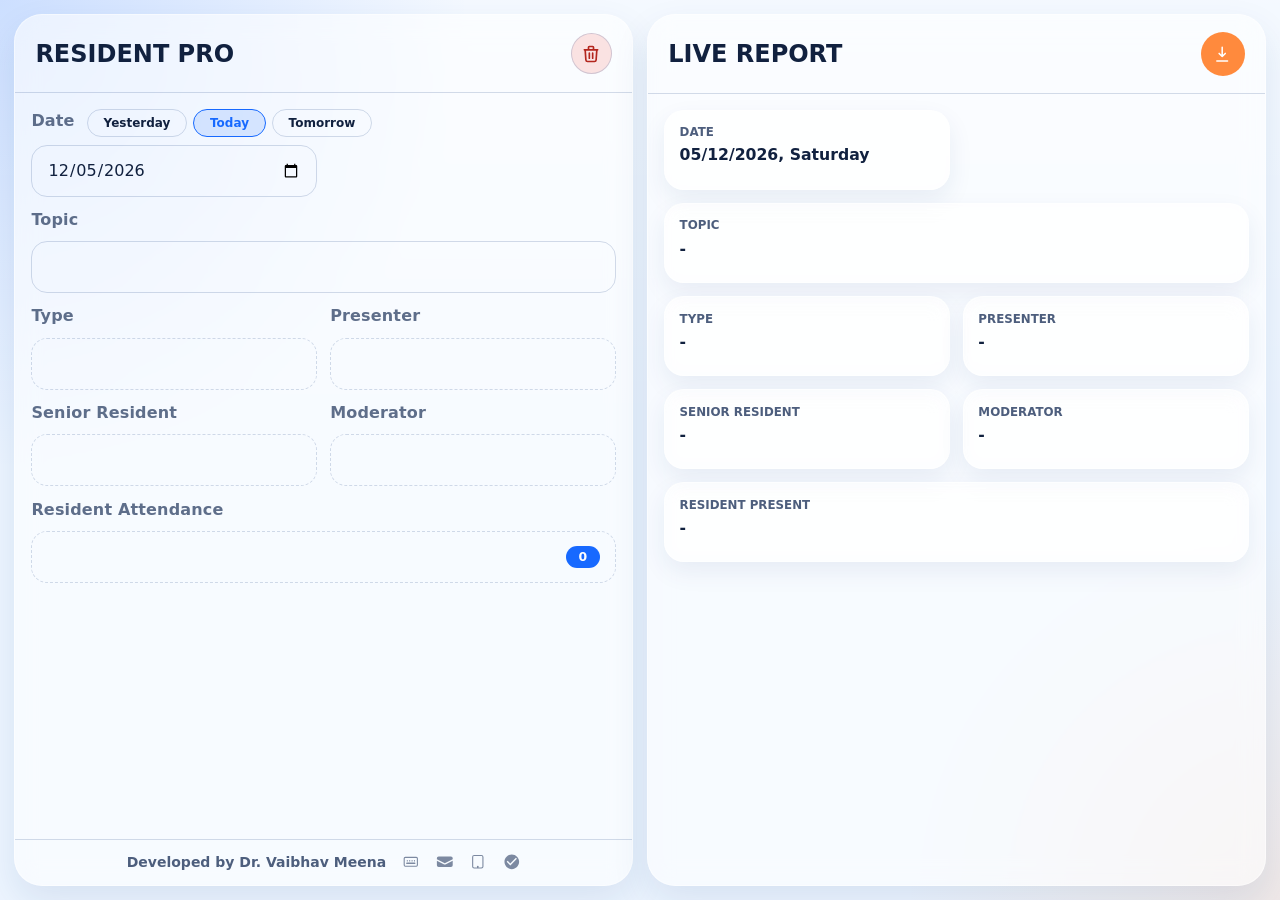
==== Resident-Pro/index.html @ 721cbbc9 "Faster Navigation" ====
<!DOCTYPE html>
<html lang="en">
<head>
    <meta charset="UTF-8">
    <meta name="viewport" content="width=device-width, initial-scale=1.0">
    <title>Resident Pro</title>
    <meta name="theme-color" content="#1d4ed8">
    <link rel="icon" type="image/svg+xml" href="data:image/svg+xml,%3Csvg xmlns='http://www.w3.org/2000/svg' viewBox='0 0 64 64'%3E%3Ccircle cx='32' cy='32' r='30' fill='%231d4ed8'/%3E%3Ctext x='50%25' y='53%25' text-anchor='middle' dominant-baseline='middle' font-family='Arial,sans-serif' font-size='34' font-weight='700' fill='white'%3ER%3C/text%3E%3C/svg%3E">
    <link rel="stylesheet" href="./styles.css">
    <script>
        function applySystemTheme(isDark) {
            const root = document.documentElement;
            root.classList.toggle('dark', Boolean(isDark));
            root.style.colorScheme = isDark ? 'dark' : 'light';
        }

        applySystemTheme(window.matchMedia && window.matchMedia('(prefers-color-scheme: dark)').matches);
    </script>
</head>
<body>
    <div class="app-shell">
        <aside class="panel-shell input-shell">
            <header class="app-header">
                <h1 class="caps-bold-heading">Resident Pro</h1>
                <button id="clearButton" class="header-icon-button danger" type="button" title="Reset" aria-label="Reset form">
                    <svg viewBox="0 0 24 24" fill="none" stroke="currentColor" aria-hidden="true">
                        <path stroke-linecap="round" stroke-linejoin="round" stroke-width="2" d="M19 7l-.867 12.142A2 2 0 0 1 16.138 21H7.862a2 2 0 0 1-1.995-1.858L5 7m5 4v6m4-6v6m1-10V4a1 1 0 0 0-1-1h-4a1 1 0 0 0-1 1v3M4 7h16"></path>
                    </svg>
                </button>
            </header>

            <main id="inputContainer">
                <form id="sessionForm" class="form-stack entrance-animate" autocomplete="off">
                    <label class="field" style="--i:0">
                        <span class="field-heading">
                            <span class="form-label-bold">Date</span>
                            <span class="date-pills" aria-label="Quick date options">
                                <button type="button" class="date-pill" data-date-offset="-1">Yesterday</button>
                                <button type="button" class="date-pill" data-date-offset="0">Today</button>
                                <button type="button" class="date-pill" data-date-offset="1">Tomorrow</button>
                            </span>
                        </span>
                        <input id="dateInput" name="date" type="date" class="form-input-m3">
                    </label>

                    <label class="field topic-field" style="--i:1">
                        <span class="form-label-bold">Topic</span>
                        <input id="topicInput" name="topic" type="text" class="form-input-m3" placeholder="">
                    </label>

                    <div class="field" style="--i:2">
                        <span class="form-label-bold">Type</span>
                        <button id="typePickerButton" class="attendance-button action-btn empty-picker" type="button">
                            <span id="typePickerValue"></span>
                        </button>
                    </div>

                    <div class="field" style="--i:3">
                        <span class="form-label-bold">Presenter</span>
                        <button id="presenterPickerButton" class="attendance-button action-btn empty-picker" type="button">
                            <span id="presenterPickerValue"></span>
                        </button>
                    </div>

                    <div class="field" style="--i:4">
                        <span class="form-label-bold">Senior Resident</span>
                        <button id="seniorPickerButton" class="attendance-button action-btn empty-picker" type="button">
                            <span id="seniorPickerValue"></span>
                        </button>
                    </div>

                    <div class="field" style="--i:5">
                        <span class="form-label-bold">Moderator</span>
                        <button id="moderatorPickerButton" class="attendance-button action-btn empty-picker" type="button">
                            <span id="moderatorPickerValue"></span>
                        </button>
                    </div>

                    <div class="field attendance-field" style="--i:6">
                        <span class="form-label-bold">Resident Attendance</span>
                        <button id="residentAttendanceButton" class="attendance-button action-btn empty-picker" type="button">
                            <span></span>
                            <strong id="residentAttendanceCount">0</strong>
                        </button>
                    </div>
                </form>
            </main>

            <footer class="developer-credit">
                Developed by Dr. Vaibhav Meena
                <div class="shortcut-help" title="Keyboard shortcuts">
                    <button type="button" class="shortcut-help-btn" aria-label="Keyboard shortcuts">
                        <svg xmlns="http://www.w3.org/2000/svg" viewBox="0 0 24 24" fill="currentColor">
                            <path d="M4.5 5.25A2.25 2.25 0 0 0 2.25 7.5v9A2.25 2.25 0 0 0 4.5 18.75h15A2.25 2.25 0 0 0 21.75 16.5v-9A2.25 2.25 0 0 0 19.5 5.25h-15Zm-.75 2.25c0-.414.336-.75.75-.75h15c.414 0 .75.336.75.75v9a.75.75 0 0 1-.75.75h-15a.75.75 0 0 1-.75-.75v-9Zm3.5 2a.75.75 0 0 0-.75.75v.5a.75.75 0 0 0 1.5 0v-.5a.75.75 0 0 0-.75-.75Zm3.25 0a.75.75 0 0 0-.75.75v.5a.75.75 0 0 0 1.5 0v-.5a.75.75 0 0 0-.75-.75Zm3.25 0a.75.75 0 0 0-.75.75v.5a.75.75 0 0 0 1.5 0v-.5a.75.75 0 0 0-.75-.75Zm3.25 0a.75.75 0 0 0-.75.75v.5a.75.75 0 0 0 1.5 0v-.5a.75.75 0 0 0-.75-.75ZM6.5 13a.75.75 0 0 0-.75.75v.5a.75.75 0 0 0 .75.75h11a.75.75 0 0 0 .75-.75v-.5a.75.75 0 0 0-.75-.75h-11Z"/>
                        </svg>
                    </button>
                    <div class="shortcut-tooltip" role="tooltip">
                        <p class="shortcut-tooltip-title">Keyboard shortcuts</p>
                        <ul>
                            <li><span>Alt + T</span><span>Focus Topic</span></li>
                            <li><span>← → on Date</span><span>Change date</span></li>
                            <li><span>Tab / Shift+Tab</span><span>Next / Prev field</span></li>
                            <li><span>Enter / Space</span><span>Open picker</span></li>
                            <li><span>Ctrl + Alt + C</span><span>Copy G-Doc data</span></li>
                            <li><span>Ctrl + Backspace</span><span>Reset form</span></li>
                        </ul>
                    </div>
                </div>
                <a href="mailto:vaibhav.ganesh51@gmail.com" title="Email Developer">
                    <svg xmlns="http://www.w3.org/2000/svg" viewBox="0 0 20 20" fill="currentColor">
                        <path d="M3 4a2 2 0 00-2 2v1.161l8.441 4.221a1.25 1.25 0 001.118 0L19 7.162V6a2 2 0 00-2-2H3z" />
                        <path d="M19 8.839l-7.77 3.885a2.75 2.75 0 01-2.46 0L1 8.839V14a2 2 0 002 2h14a2 2 0 002-2V8.839z" />
                    </svg>
                </a>
                <button id="mobileCopyButton" title="Copy Mobile Number" aria-label="Copy mobile number" class="shortcut-help-btn" type="button">
                    <svg xmlns="http://www.w3.org/2000/svg" viewBox="0 0 24 24" fill="currentColor">
                        <path d="M7 2.75A2.75 2.75 0 0 0 4.25 5.5v13A2.75 2.75 0 0 0 7 21.25h10a2.75 2.75 0 0 0 2.75-2.75v-13A2.75 2.75 0 0 0 17 2.75H7zm0 1.5h10c.69 0 1.25.56 1.25 1.25v13c0 .69-.56 1.25-1.25 1.25H7c-.69 0-1.25-.56-1.25-1.25v-13c0-.69.56-1.25 1.25-1.25zm5 13.25a1.25 1.25 0 1 0 0 2.5 1.25 1.25 0 0 0 0-2.5z"/>
                    </svg>
                </button>
                <button id="upiCopyButton" title="Copy UPI ID" aria-label="Copy UPI ID" class="shortcut-help-btn" type="button">
                    <svg xmlns="http://www.w3.org/2000/svg" viewBox="0 0 24 24" fill="currentColor">
                        <path d="M12 2C6.48 2 2 6.48 2 12s4.48 10 10 10 10-4.48 10-10S17.52 2 12 2zm-2 15l-5-5 1.41-1.41L10 14.17l7.59-7.59L19 8l-9 9z"/>
                    </svg>
                </button>
            </footer>
        </aside>

        <section class="panel-shell report-shell" aria-labelledby="reportTitle">
            <header class="report-header" id="liveReportHeader">
                <h2 id="reportTitle" class="caps-bold-heading">Live Report</h2>
                <button id="copyDocButton" class="download-button action-btn primary" type="button" title="Copy G-Doc Data" aria-label="Copy G-Doc Data">
                    <svg id="copyDocIcon" fill="none" stroke="currentColor" viewBox="0 0 24 24" aria-hidden="true">
                        <path stroke-linecap="round" stroke-linejoin="round" stroke-width="2" d="M12 3v12m0 0l4-4m-4 4l-4-4M5 21h14"></path>
                    </svg>
                </button>
            </header>

            <div id="outputPanel">
                <article id="liveReport" aria-live="polite"></article>
            </div>
        </section>

        <div id="toast" role="status" aria-live="polite"></div>
    </div>

    <div id="confirmModal" class="modal-backdrop hidden" role="dialog" aria-modal="true">
        <section class="modal-panel confirm-panel">
            <div class="confirm-content">
                <svg class="confirm-icon" viewBox="0 0 24 24" fill="none" stroke="currentColor" stroke-width="2" stroke-linecap="round" stroke-linejoin="round">
                    <path d="M10.29 3.86L1.82 18a2 2 0 001.71 3h16.94a2 2 0 001.71-3L13.71 3.86a2 2 0 00-3.42 0z"/>
                    <line x1="12" y1="9" x2="12" y2="13"/>
                    <line x1="12" y1="17" x2="12.01" y2="17"/>
                </svg>
                <h2 class="confirm-title">Reset Form?</h2>
                <p class="confirm-text">All entered data will be cleared. This action cannot be undone.</p>
            </div>
            <footer class="modal-footer confirm-footer">
                <button id="confirmCancelButton" class="modal-action secondary" type="button">Cancel</button>
                <button id="confirmResetButton" class="modal-action danger-action" type="button">Reset</button>
            </footer>
        </section>
    </div>

    <div id="residentModal" class="modal-backdrop hidden" role="dialog" aria-modal="true" aria-labelledby="residentModalTitle">
        <section class="modal-panel">
            <header class="modal-header">
                <h2 id="residentModalTitle" class="caps-bold-heading">Resident Attendance</h2>
                <label class="modal-select-all">
                    <input id="residentSelectAll" type="checkbox">
                    <span>Select all</span>
                </label>
            </header>
            <div id="residentChecklist" class="resident-checklist"></div>
            <footer class="modal-footer">
                <button id="residentClearButton" class="modal-action secondary" type="button">Clear</button>
                <button id="residentDoneButton" class="modal-action primary" type="button">Done</button>
            </footer>
        </section>
    </div>

    <div id="pickerModal" class="modal-backdrop hidden" role="dialog" aria-modal="true" aria-labelledby="pickerModalTitle">
        <section class="modal-panel">
            <header class="modal-header">
                <h2 id="pickerModalTitle" class="caps-bold-heading">Select</h2>
                <button id="pickerModalClose" class="header-icon-button" type="button" title="Close" aria-label="Close picker">
                    <svg viewBox="0 0 24 24" fill="none" stroke="currentColor" aria-hidden="true">
                        <path stroke-linecap="round" stroke-linejoin="round" stroke-width="2" d="M6 6l12 12M18 6 6 18"></path>
                    </svg>
                </button>
            </header>
            <div id="pickerChecklist" class="picker-checklist"></div>
            <footer class="modal-footer">
                <button id="pickerClearButton" class="modal-action secondary" type="button">Clear</button>
                <button id="pickerDoneButton" class="modal-action primary" type="button">Done</button>
            </footer>
        </section>
    </div>

    <script src="./app.js" defer></script>
</body>
</html>
---- Resident-Pro/styles.css ----
:root {
    color-scheme: light;
    --primary: #1769ff;
    --primary-strong: #1769ff;
    --primary-soft: rgba(23, 105, 255, 0.14);
    --secondary: #ff8a3d;
    --secondary-strong: #ff8a3d;
    --secondary-soft: rgba(255, 138, 61, 0.16);
    --secondary-hover: rgba(255, 138, 61, 0.24);
    --danger: #B3261E;
    --danger-soft: rgba(244, 67, 54, 0.14);
    --success: #166534;
    --success-soft: rgba(22, 101, 52, 0.14);
    --page: #edf5ff;
    --panel: rgba(255, 255, 255, 0.58);
    --panel-strong: #ffffff;
    --surface: rgba(225, 237, 255, 0.72);
    --surface-hover: rgba(225, 237, 255, 0.9);
    --text: #11213f;
    --muted: #4d5e7d;
    --border: rgba(23, 64, 129, 0.18);
    --border-strong: rgba(23, 64, 129, 0.3);
    --shadow: 0 16px 36px rgba(23, 64, 129, 0.1);
    --control-shadow: 0 10px 24px rgba(23, 64, 129, 0.08);
}

.dark {
    color-scheme: dark;
    --primary: #66a3ff;
    --primary-strong: #66a3ff;
    --primary-soft: rgba(102, 163, 255, 0.16);
    --secondary: #ffb37a;
    --secondary-strong: #ffb37a;
    --secondary-soft: rgba(255, 179, 122, 0.12);
    --secondary-hover: rgba(255, 179, 122, 0.2);
    --danger: #F2B8B5;
    --danger-soft: rgba(242, 184, 181, 0.12);
    --success: #4ADE80;
    --success-soft: rgba(74, 222, 128, 0.12);
    --page: #000000;
    --panel: rgba(8, 11, 16, 0.9);
    --panel-strong: #111827;
    --surface: rgba(14, 19, 27, 0.92);
    --surface-hover: rgba(20, 28, 40, 0.95);
    --text: #e3edff;
    --muted: #a4b4cf;
    --border: rgba(132, 151, 184, 0.34);
    --border-strong: rgba(132, 151, 184, 0.5);
    --shadow: 0 12px 24px rgba(0,0,0,0.38);
    --control-shadow: 0 8px 18px rgba(0,0,0,0.34);
}

* {
    box-sizing: border-box;
}

html,
body {
    min-height: 100%;
    margin: 0;
}

body {
    min-width: 1080px;
    height: 100dvh;
    overflow: hidden;
    color: var(--text);
    background-color: var(--page);
    background-image:
        radial-gradient(circle at top left, rgba(23, 105, 255, 0.18), transparent 30%),
        radial-gradient(circle at bottom right, rgba(255, 138, 61, 0.12), transparent 24%),
        linear-gradient(180deg, rgba(255, 255, 255, 0.42), transparent 48%);
    font-family: system-ui, -apple-system, BlinkMacSystemFont, "Segoe UI", sans-serif;
    letter-spacing: 0;
}

.dark body {
    background-color: var(--page);
    background-image:
        radial-gradient(circle at top left, rgba(102, 163, 255, 0.05), transparent 36%),
        radial-gradient(circle at bottom right, rgba(102, 163, 255, 0.02), transparent 34%),
        linear-gradient(180deg, rgba(255, 255, 255, 0.006), transparent 60%);
}

button,
input,
select {
    font: inherit;
}

button {
    cursor: pointer;
}

svg {
    width: 1.25rem;
    height: 1.25rem;
}

.app-shell {
    width: 100%;
    height: 100dvh;
    display: flex;
    gap: 0.9rem;
    padding: 0.9rem;
}

.panel-shell {
    min-height: 0;
    display: flex;
    flex-direction: column;
    overflow: hidden;
    border: 1px solid rgba(255, 255, 255, 0.45);
    border-radius: 1.75rem;
    background: var(--panel);
    box-shadow: var(--shadow);
    backdrop-filter: blur(12px);
    -webkit-backdrop-filter: blur(12px);
}
.dark .panel-shell {
    border-color: var(--border);
}

.input-shell,
.report-shell {
    flex: 1 1 0;
    width: auto;
}

.app-header,
.report-header {
    min-height: 4.85rem;
    flex-shrink: 0;
    display: flex;
    align-items: center;
    justify-content: space-between;
    gap: 1rem;
    padding: 1.05rem 1.25rem;
    border-bottom: 1px solid var(--border);
}

.developer-credit {
    flex-shrink: 0;
    padding: 0.85rem 1.35rem;
    border-top: 1px solid var(--border);
    color: var(--muted);
    font-size: 0.875rem;
    font-weight: 600;
    display: flex;
    align-items: center;
    justify-content: center;
    gap: 1rem;
}

.developer-credit a, .developer-credit button {
    color: inherit;
    opacity: 0.72;
    transition: opacity 0.2s;
    background: transparent;
    border: none;
    padding: 0;
    cursor: pointer;
    display: inline-flex;
}

.developer-credit a:hover, .developer-credit button:hover {
    opacity: 1;
}

.developer-credit svg {
    width: 1.1rem;
    height: 1.1rem;
}

.shortcut-help {
    position: relative;
    display: inline-flex;
    align-items: center;
}

.shortcut-help-btn {
    color: inherit;
    opacity: 0.72;
    border: 0;
    background: transparent;
    padding: 0;
    cursor: pointer;
    transition: opacity 0.2s;
}

.shortcut-help-btn:hover,
.shortcut-help-btn:focus-visible {
    opacity: 1;
}

.shortcut-help-btn:focus-visible {
    outline: 2px solid rgba(23, 105, 255, 0.7);
    outline-offset: 3px;
    border-radius: 0.35rem;
}

.dark .shortcut-help-btn:focus-visible {
    outline-color: rgba(102, 163, 255, 0.85);
}

.shortcut-tooltip {
    position: absolute;
    bottom: calc(100% + 10px);
    left: 50%;
    transform: translateX(-50%) translateY(6px);
    min-width: 290px;
    padding: 0.8rem;
    border-radius: 0.85rem;
    background-color: rgba(255, 255, 255, 0.98);
    border: 1px solid var(--border);
    box-shadow: 0 12px 26px rgba(23, 64, 129, 0.16);
    opacity: 0;
    visibility: hidden;
    pointer-events: none;
    transition: opacity 0.18s ease, transform 0.18s ease;
    z-index: 40;
    color: var(--text);
    text-align: left;
}

.dark .shortcut-tooltip {
    background-color: rgba(11, 15, 24, 0.96);
    border-color: var(--border-strong);
    box-shadow: 0 12px 26px rgba(0, 0, 0, 0.45);
}

.shortcut-help:hover .shortcut-tooltip,
.shortcut-help:focus-within .shortcut-tooltip {
    opacity: 1;
    visibility: visible;
    transform: translateX(-50%) translateY(0);
}

.shortcut-tooltip-title {
    margin: 0 0 0.45rem;
    font-size: 0.78rem;
    text-transform: uppercase;
    letter-spacing: 0.04em;
    font-weight: 700;
    opacity: 0.75;
}

.shortcut-tooltip ul {
    margin: 0;
    padding: 0;
    list-style: none;
    display: grid;
    gap: 0.4rem;
}

.shortcut-tooltip li {
    display: flex;
    justify-content: space-between;
    gap: 0.6rem;
    font-size: 0.78rem;
}

.shortcut-tooltip li span:first-child {
    font-weight: 700;
    white-space: nowrap;
}

.shortcut-tooltip li span:last-child {
    text-align: right;
    opacity: 0.88;
}

.caps-bold-heading {
    margin: 0;
    color: var(--text);
    font-size: 1.5rem;
    line-height: 2rem;
    font-weight: 700;
    letter-spacing: 0;
    text-transform: uppercase;
}

#inputContainer,
#outputPanel {
    min-height: 0;
    flex: 1;
    overflow-y: auto;
    padding: 1rem;
}

#inputContainer::-webkit-scrollbar,
#outputPanel::-webkit-scrollbar,
.resident-checklist::-webkit-scrollbar,
.picker-checklist::-webkit-scrollbar {
    width: 0.55rem;
}

#inputContainer::-webkit-scrollbar-thumb,
#outputPanel::-webkit-scrollbar-thumb,
.resident-checklist::-webkit-scrollbar-thumb,
.picker-checklist::-webkit-scrollbar-thumb {
    border-radius: 999px;
    background: var(--border-strong);
}

.form-stack {
    display: grid;
    grid-template-columns: repeat(2, minmax(0, 1fr));
    gap: 0.82rem;
}

.field {
    min-width: 0;
    display: flex;
    flex-direction: column;
    gap: 0.48rem;
}

.topic-field,
.attendance-field {
    grid-column: 1 / -1;
}

.field-heading {
    display: flex;
    align-items: center;
    justify-content: space-between;
    gap: 0.75rem;
}

.form-label-bold {
    display: block;
    color: var(--muted);
    font-size: 1rem;
    font-weight: 700;
    margin-bottom: 0.3rem;
    letter-spacing: 0.01em;
    text-transform: capitalize;
    opacity: 0.9;
    transition: color 0.15s ease, opacity 0.15s ease;
}

.field:focus-within .form-label-bold {
    color: var(--primary);
    opacity: 1;
}

.form-input-m3,
.attendance-button {
    width: 100%;
    min-height: 3.25rem;
    border: 1px solid var(--border);
    border-radius: 1rem;
    padding: 0 0.95rem;
    color: var(--text);
    background: transparent;
    box-shadow: none;
    outline: none;
    transition: all 0.16s ease;
}

.dark .form-input-m3,
.dark .attendance-button {
    background: var(--surface);
    box-shadow: inset 0 1px 0 rgba(255, 255, 255, 0.03);
}

.form-input-m3:focus,
.attendance-button:focus-visible,
.date-pill:focus-visible,
.header-icon-button:focus-visible,
.modal-action:focus-visible,
.download-button:focus-visible {
    border-color: var(--primary);
    background-color: rgba(255, 255, 255, 0.4);
    box-shadow: 0 0 0 3px rgba(23, 105, 255, 0.12);
}

.dark .form-input-m3:focus,
.dark .attendance-button:focus-visible,
.dark .date-pill:focus-visible,
.dark .header-icon-button:focus-visible,
.dark .modal-action:focus-visible,
.dark .download-button:focus-visible {
    background-color: rgba(45, 54, 70, 0.95);
    box-shadow: 0 0 0 3px rgba(149, 180, 227, 0.11);
}

.form-input-m3:hover,
.attendance-button:hover {
    background: var(--surface-hover);
}

.attendance-button:hover,
.download-button:hover,
.header-icon-button:hover,
.modal-action:hover {
    transform: translateY(-1px);
}

select.form-input-m3 {
    appearance: none;
    background-image:
        linear-gradient(45deg, transparent 50%, var(--muted) 50%),
        linear-gradient(135deg, var(--muted) 50%, transparent 50%);
    background-position:
        calc(100% - 1.05rem) 50%,
        calc(100% - 0.72rem) 50%;
    background-size: 0.35rem 0.35rem, 0.35rem 0.35rem;
    background-repeat: no-repeat;
    padding-right: 2.25rem;
}

#topicInput {
    font-weight: 700;
}

.date-pills {
    display: inline-flex;
    align-items: center;
    gap: 0.35rem;
    white-space: nowrap;
}

.date-pill {
    padding: 0.375rem 1rem;
    border: 1px solid var(--border);
    border-radius: 999px;
    color: var(--text);
    background: transparent;
    font-size: 0.75rem;
    font-weight: 600;
    transition: all 0.16s ease;
}

.dark .date-pill {
    background: rgba(34, 42, 56, 0.82);
}

.date-pill:hover {
    transform: translateY(-1px);
    background: var(--surface);
}

.dark .date-pill:hover {
    background: rgba(44, 52, 66, 0.9);
}

.date-pill.active {
    border-color: var(--primary);
    color: var(--primary);
    background: var(--primary-soft);
}

.action-btn {
    display: inline-flex;
    align-items: center;
    justify-content: center;
    gap: 0.5rem;
}

.attendance-button {
    justify-content: space-between;
    font-weight: 750;
    text-align: left;
}

.attendance-button span {
    min-width: 0;
    overflow: hidden;
    text-overflow: ellipsis;
    white-space: nowrap;
}

.attendance-button strong {
    min-width: 2.1rem;
    border-radius: 999px;
    padding: 0.2rem 0.58rem;
    color: #ffffff;
    background: var(--primary);
    font-size: 0.78rem;
    text-align: center;
}

.header-icon-button {
    width: 2.55rem;
    height: 2.55rem;
    display: inline-grid;
    place-items: center;
    border: 1px solid var(--border);
    border-radius: 999px;
    color: var(--text);
    background: var(--panel-strong);
    transition: background-color 0.16s ease, color 0.16s ease, transform 0.16s ease;
}

.header-icon-button:hover {
    background: var(--surface-hover);
}

.header-icon-button.danger {
    color: var(--danger);
    background: var(--danger-soft);
}

.download-button {
    width: 2.75rem;
    min-width: 2.75rem;
    height: 2.75rem;
    border: 0;
    border-radius: 999px;
    padding: 0;
    display: inline-flex;
    align-items: center;
    justify-content: center;
    color: #ffffff;
    background: var(--secondary);
    box-shadow: none;
    transition: filter 0.16s ease, box-shadow 0.16s ease, transform 0.16s ease;
}

.dark .download-button {
    color: #3a240f;
}

.download-button:hover {
    filter: brightness(1.02);
    box-shadow: 0 10px 20px rgba(255, 138, 61, 0.22);
}

.dark .download-button:hover {
    box-shadow: 0 8px 16px rgba(255, 179, 122, 0.18);
}

.download-button svg {
    width: 1.15rem;
    height: 1.15rem;
}

#liveReport {
    min-height: 100%;
}

.report-block {
    display: grid;
    grid-template-columns: repeat(2, minmax(0, 1fr));
    gap: 0.82rem;
}

.report-card {
    min-height: 5rem;
    border: 1px solid rgba(255, 255, 255, 0.45);
    border-radius: 1.25rem;
    padding: 0.9rem;
    background: var(--panel);
    backdrop-filter: blur(10px);
    -webkit-backdrop-filter: blur(10px);
    box-shadow: 0 10px 24px rgba(23, 64, 129, 0.08);
    transition: transform 0.2s ease, box-shadow 0.2s ease;
}

.dark .report-card {
    border-color: rgba(132, 151, 184, 0.24);
    box-shadow: 0 8px 18px rgba(0,0,0,0.34);
}

.report-card:hover {
    box-shadow: 0 14px 28px rgba(23, 64, 129, 0.11);
    transform: translateY(-2px);
}

.dark .report-card:hover {
    box-shadow: 0 10px 20px rgba(0,0,0,0.4);
}

.wide-card {
    grid-column: 1 / -1;
}

.report-label {
    margin: 0 0 0.32rem;
    color: var(--muted);
    font-size: 0.74rem;
    font-weight: 900;
    letter-spacing: 0;
    text-transform: uppercase;
}

.report-value {
    margin: 0;
    color: var(--text);
    font-size: 0.98rem;
    line-height: 1.45;
    font-weight: 700;
    overflow-wrap: anywhere;
}

.topic-card .report-value {
    overflow: hidden;
    text-overflow: ellipsis;
    white-space: nowrap;
}

#toast {
    position: fixed;
    left: 50%;
    bottom: 1.6rem;
    z-index: 120;
    max-width: min(24rem, calc(100vw - 2.4rem));
    transform: translateX(-50%) translateY(0.8rem);
    border: 1px solid var(--border);
    border-radius: 999px;
    padding: 0.75rem 1.25rem;
    color: var(--text);
    background: var(--panel-strong);
    box-shadow: var(--shadow);
    font-size: 0.86rem;
    font-weight: 850;
    opacity: 0;
    pointer-events: none;
    transition: opacity 0.18s ease, transform 0.18s ease;
}

#toast.show {
    transform: translateX(-50%) translateY(0);
    opacity: 1;
}

.hidden {
    display: none !important;
}

.modal-backdrop {
    position: fixed;
    inset: 0;
    z-index: 90;
    display: grid;
    place-items: center;
    padding: 1rem;
    background: rgba(7, 13, 25, 0.46);
    backdrop-filter: blur(8px);
    animation: backdropIn 140ms ease-out;
}

.modal-panel {
    width: max-content;
    min-width: min(34rem, calc(100vw - 2rem));
    max-width: calc(100vw - 2rem);
    max-height: calc(100dvh - 2rem);
    display: flex;
    flex-direction: column;
    overflow: hidden;
    border: 1px solid var(--border);
    border-radius: 1rem;
    background: var(--panel-strong);
    box-shadow: 0 22px 70px rgba(7, 13, 25, 0.26);
    animation: modalIn 170ms cubic-bezier(0.2, 0.8, 0.2, 1);
}

.modal-header,
.modal-footer {
    flex-shrink: 0;
    display: flex;
    align-items: center;
    justify-content: space-between;
    gap: 1rem;
    padding: 1rem 1.35rem;
    border-bottom: 1px solid var(--border);
}

.modal-footer {
    justify-content: flex-end;
    border-top: 1px solid var(--border);
    border-bottom: 0;
}

.modal-select-all {
    display: inline-flex;
    align-items: center;
    gap: 0.5rem;
    color: var(--text);
    font-size: 0.86rem;
    font-weight: 800;
}

.modal-select-all input,
.resident-option input {
    width: 1.05rem;
    height: 1.05rem;
    accent-color: var(--primary);
}

.resident-checklist {
    min-height: 0;
    max-height: calc(100dvh - 11rem);
    overflow-y: auto;
    display: grid;
    grid-template-columns: repeat(3, minmax(15.5rem, 17rem));
    gap: 1rem;
    padding: 1.1rem;
}

.picker-checklist {
    min-height: 0;
    max-height: calc(100dvh - 11rem);
    overflow-y: auto;
    display: grid;
    grid-template-columns: repeat(2, minmax(16rem, 18rem));
    gap: 0.8rem;
    padding: 1.1rem;
}

.picker-checklist.grouped-checklist {
    grid-template-columns: repeat(3, minmax(15.5rem, 17rem));
    gap: 1rem;
}

.resident-group {
    border: 1px solid var(--border);
    border-radius: 0.76rem;
    padding: 0.85rem;
    background: var(--surface);
}

.resident-group-header {
    display: flex;
    align-items: center;
    justify-content: space-between;
    margin: 0 0 0.72rem;
}

.resident-group-title {
    margin: 0;
    color: var(--secondary-strong);
    font-size: 0.82rem;
    font-weight: 900;
    letter-spacing: 0;
    text-transform: uppercase;
}

.group-select-all {
    display: inline-flex;
    align-items: center;
    gap: 0.35rem;
    color: var(--primary);
    font-size: 0.75rem;
    font-weight: 800;
    cursor: pointer;
}

.group-select-all input {
    width: 0.9rem;
    height: 0.9rem;
    accent-color: var(--primary);
    cursor: pointer;
}

.resident-option {
    display: flex;
    align-items: center;
    gap: 0.65rem;
    min-height: 2.55rem;
    border: 1px solid transparent;
    border-radius: 0.58rem;
    padding: 0.38rem 0.5rem;
    color: var(--text);
    font-size: 0.9rem;
    font-weight: 750;
    cursor: pointer;
    transition: background-color 0.14s ease, border-color 0.14s ease, transform 0.14s ease;
}

.resident-option span {
    min-width: 0;
    overflow: hidden;
    text-overflow: ellipsis;
    white-space: nowrap;
}

.resident-option:hover {
    background: var(--surface-hover);
    border-color: var(--border);
    transform: translateY(-1px);
}

.modal-action {
    flex: 1;
    min-height: 2.8rem;
    border: 1px solid var(--border);
    border-radius: 1rem;
    padding: 0 1rem;
    font-size: 0.85rem;
    font-weight: 750;
    transition: all 0.16s ease;
}

.modal-action.primary {
    border-color: transparent;
    color: #ffffff;
    background: var(--primary);
}

.modal-action.secondary {
    color: var(--text);
    background: var(--surface);
}

/* Empty picker styles */
.attendance-button.empty-picker {
    color: var(--muted);
    border-style: dashed;
    border-width: 1.5px;
    background: transparent;
}

.attendance-button.empty-picker:hover {
    background: var(--surface-hover);
    border-color: var(--border-strong);
}

/* Entrance animation */
.entrance-animate .field {
    animation: slideFadeIn 0.4s ease-out forwards;
    animation-delay: calc(var(--i) * 0.05s);
    opacity: 0;
    transform: translateY(10px);
}

@keyframes slideFadeIn {
    to {
        opacity: 1;
        transform: translateY(0);
    }
}

/* Report card update animation */
.report-card.flash {
    animation: flashHighlight 0.6s ease-out;
}

@keyframes flashHighlight {
    0% {
        background-color: var(--primary-soft);
        transform: scale(1.02);
    }

    100% {
        background-color: var(--panel-strong);
        transform: scale(1);
    }
}

/* Copy button success state */
.download-button.success {
    background: #10b981;
    box-shadow: 0 12px 28px rgba(16, 185, 129, 0.28);
}

/* Confirm Modal */
.confirm-panel {
    min-width: 24rem;
}

.confirm-content {
    padding: 1.5rem;
    text-align: center;
}

.confirm-icon {
    width: 3rem;
    height: 3rem;
    color: var(--danger);
    margin-bottom: 1rem;
}

.confirm-title {
    margin: 0 0 0.5rem;
    font-size: 1.25rem;
    font-weight: 800;
    color: var(--text);
}

.confirm-text {
    margin: 0;
    font-size: 0.95rem;
    color: var(--muted);
    line-height: 1.5;
}

.confirm-footer {
    background: var(--surface);
}

.danger-action {
    background: var(--danger);
    color: white;
    border-color: transparent;
}

.danger-action:hover {
    background: #b91c1c;
}

@keyframes backdropIn {
    from {
        opacity: 0;
    }

    to {
        opacity: 1;
    }
}

@keyframes modalIn {
    from {
        opacity: 0;
        transform: translateY(10px) scale(0.985);
    }

    to {
        opacity: 1;
        transform: translateY(0) scale(1);
    }
}

@media (prefers-reduced-motion: reduce) {

    *,
    *::before,
    *::after {
        animation-duration: 0.01ms !important;
        animation-iteration-count: 1 !important;
        scroll-behavior: auto !important;
        transition-duration: 0.01ms !important;
    }
}

@media (max-height: 780px) {
    .app-shell {
        padding: 0.75rem;
        gap: 0.75rem;
    }

    .app-header,
    .report-header {
        min-height: 4.4rem;
        padding: 0.9rem 1.1rem;
    }

    #inputContainer,
    #outputPanel {
        padding: 0.9rem;
    }

    .form-stack,
    .report-block {
        gap: 0.72rem;
    }

    .form-input-m3,
    .attendance-button {
        min-height: 2.95rem;
    }

    .report-card {
        min-height: 4.65rem;
        padding: 0.78rem;
    }
}
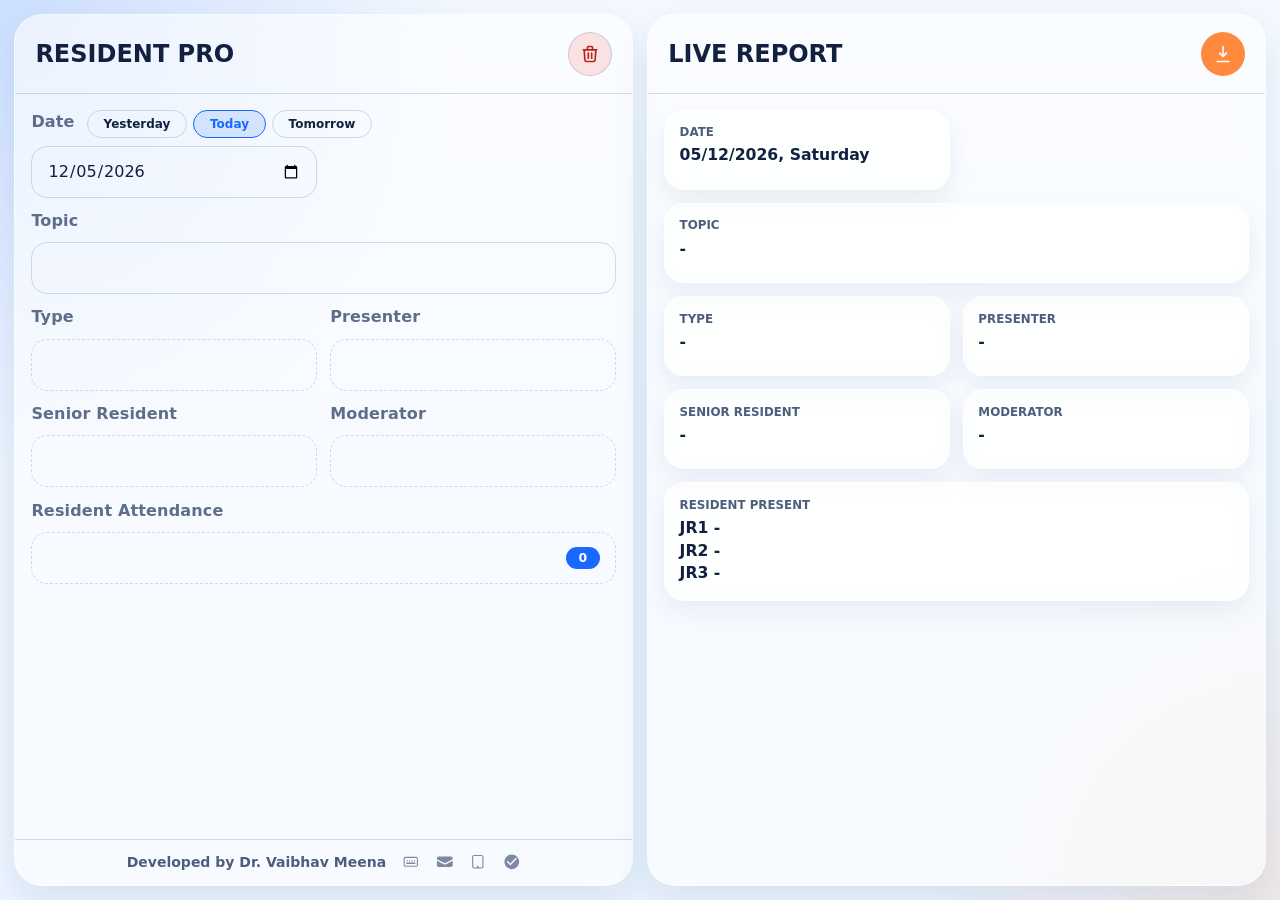
==== commit ff3a2ecc: "Removed reset form warning" ====
--- a/Resident-Pro/index.html
+++ b/Resident-Pro/index.html
@@ -143,23 +143,7 @@
         <div id="toast" role="status" aria-live="polite"></div>
     </div>
 
-    <div id="confirmModal" class="modal-backdrop hidden" role="dialog" aria-modal="true">
-        <section class="modal-panel confirm-panel">
-            <div class="confirm-content">
-                <svg class="confirm-icon" viewBox="0 0 24 24" fill="none" stroke="currentColor" stroke-width="2" stroke-linecap="round" stroke-linejoin="round">
-                    <path d="M10.29 3.86L1.82 18a2 2 0 001.71 3h16.94a2 2 0 001.71-3L13.71 3.86a2 2 0 00-3.42 0z"/>
-                    <line x1="12" y1="9" x2="12" y2="13"/>
-                    <line x1="12" y1="17" x2="12.01" y2="17"/>
-                </svg>
-                <h2 class="confirm-title">Reset Form?</h2>
-                <p class="confirm-text">All entered data will be cleared. This action cannot be undone.</p>
-            </div>
-            <footer class="modal-footer confirm-footer">
-                <button id="confirmCancelButton" class="modal-action secondary" type="button">Cancel</button>
-                <button id="confirmResetButton" class="modal-action danger-action" type="button">Reset</button>
-            </footer>
-        </section>
-    </div>
+
 
     <div id="residentModal" class="modal-backdrop hidden" role="dialog" aria-modal="true" aria-labelledby="residentModalTitle">
         <section class="modal-panel">
--- a/Resident-Pro/styles.css
+++ b/Resident-Pro/styles.css
@@ -483,8 +483,8 @@
 }
 
 .header-icon-button {
-    width: 2.55rem;
-    height: 2.55rem;
+    width: 2.75rem;
+    height: 2.75rem;
     display: inline-grid;
     place-items: center;
     border: 1px solid var(--border);
@@ -530,11 +530,6 @@
 
 .dark .download-button:hover {
     box-shadow: 0 8px 16px rgba(255, 179, 122, 0.18);
-}
-
-.download-button svg {
-    width: 1.15rem;
-    height: 1.15rem;
 }
 
 #liveReport {
@@ -595,6 +590,10 @@
     overflow-wrap: anywhere;
 }
 
+.resident-present-card .report-value {
+    white-space: pre-wrap;
+}
+
 .topic-card .report-value {
     overflow: hidden;
     text-overflow: ellipsis;
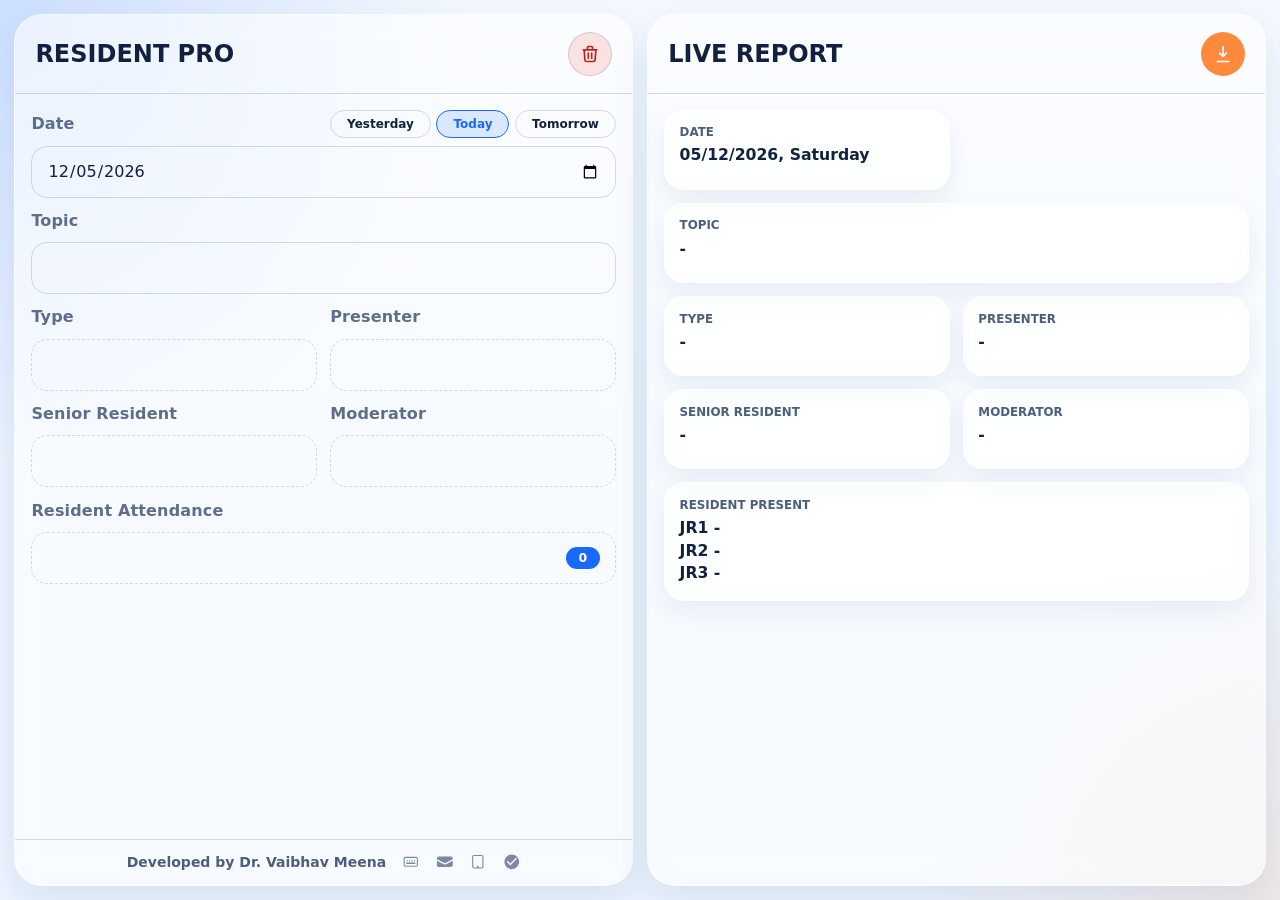
==== commit 1aaa909b: "Date field set to full width" ====
--- a/Resident-Pro/index.html
+++ b/Resident-Pro/index.html
@@ -31,9 +31,9 @@
 
             <main id="inputContainer">
                 <form id="sessionForm" class="form-stack entrance-animate" autocomplete="off">
-                    <label class="field" style="--i:0">
+                    <div class="field date-field" style="--i:0">
                         <span class="field-heading">
-                            <span class="form-label-bold">Date</span>
+                            <label for="dateInput" class="form-label-bold" style="margin-bottom: 0;">Date</label>
                             <span class="date-pills" aria-label="Quick date options">
                                 <button type="button" class="date-pill" data-date-offset="-1">Yesterday</button>
                                 <button type="button" class="date-pill" data-date-offset="0">Today</button>
@@ -41,7 +41,7 @@
                             </span>
                         </span>
                         <input id="dateInput" name="date" type="date" class="form-input-m3">
-                    </label>
+                    </div>
 
                     <label class="field topic-field" style="--i:1">
                         <span class="form-label-bold">Topic</span>
@@ -98,9 +98,6 @@
                         <p class="shortcut-tooltip-title">Keyboard shortcuts</p>
                         <ul>
                             <li><span>Alt + T</span><span>Focus Topic</span></li>
-                            <li><span>← → on Date</span><span>Change date</span></li>
-                            <li><span>Tab / Shift+Tab</span><span>Next / Prev field</span></li>
-                            <li><span>Enter / Space</span><span>Open picker</span></li>
                             <li><span>Ctrl + Alt + C</span><span>Copy G-Doc data</span></li>
                             <li><span>Ctrl + Backspace</span><span>Reset form</span></li>
                         </ul>
--- a/Resident-Pro/styles.css
+++ b/Resident-Pro/styles.css
@@ -317,6 +317,7 @@
 }
 
 .topic-field,
+.date-field,
 .attendance-field {
     grid-column: 1 / -1;
 }
@@ -415,6 +416,14 @@
     font-weight: 700;
 }
 
+#dateInput {
+    cursor: pointer;
+}
+
+#dateInput::-webkit-calendar-picker-indicator {
+    cursor: pointer;
+}
+
 .date-pills {
     display: inline-flex;
     align-items: center;
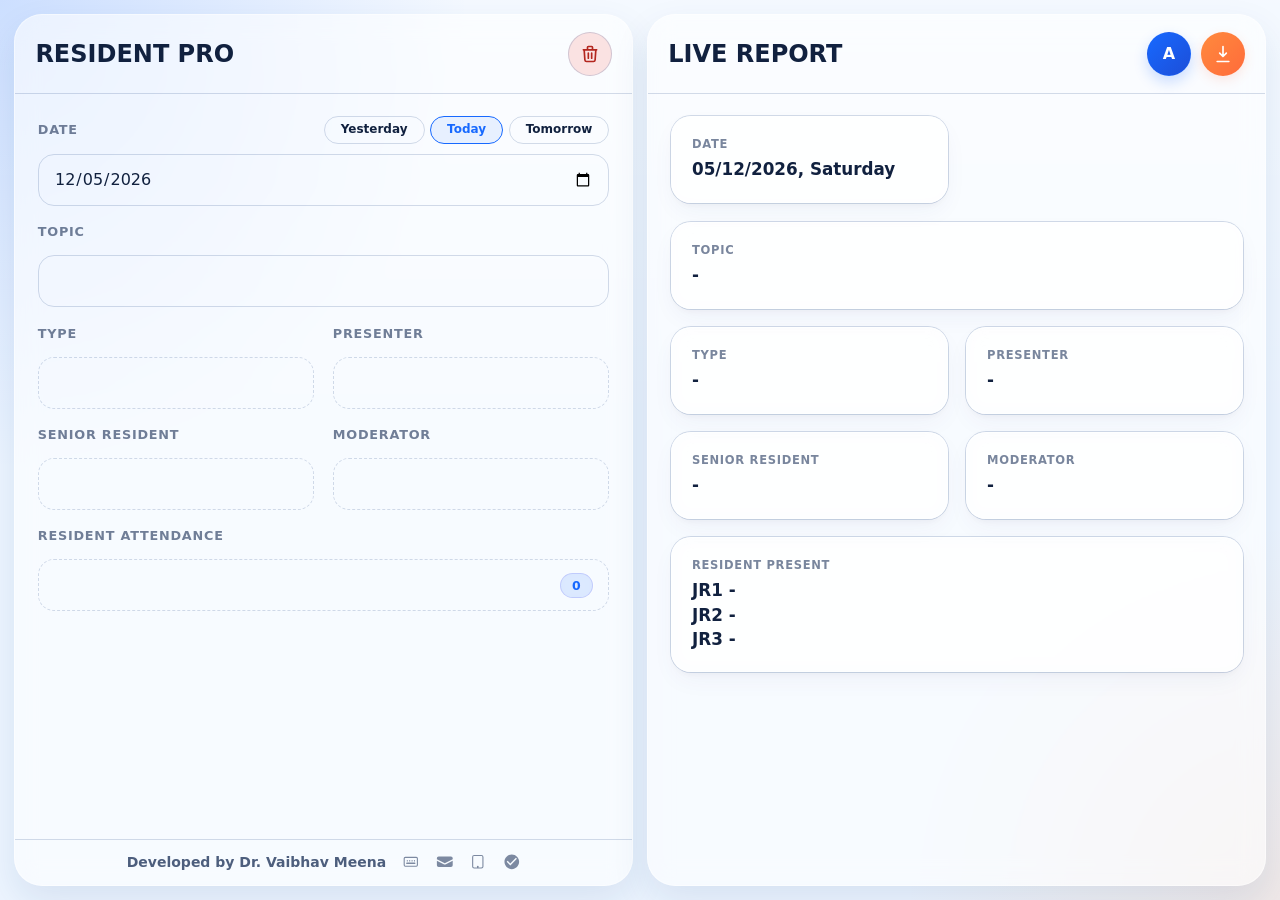
==== commit 6fdba248: "introduction of shortcuts icon of A and R" ====
--- a/Resident-Pro/index.html
+++ b/Resident-Pro/index.html
@@ -6,12 +6,25 @@
     <title>Resident Pro</title>
     <meta name="theme-color" content="#1d4ed8">
     <link rel="icon" type="image/svg+xml" href="data:image/svg+xml,%3Csvg xmlns='http://www.w3.org/2000/svg' viewBox='0 0 64 64'%3E%3Ccircle cx='32' cy='32' r='30' fill='%231d4ed8'/%3E%3Ctext x='50%25' y='53%25' text-anchor='middle' dominant-baseline='middle' font-family='Arial,sans-serif' font-size='34' font-weight='700' fill='white'%3ER%3C/text%3E%3C/svg%3E">
+    <link id="flatpickr-theme" rel="stylesheet">
     <link rel="stylesheet" href="./styles.css">
     <script>
         function applySystemTheme(isDark) {
             const root = document.documentElement;
             root.classList.toggle('dark', Boolean(isDark));
             root.style.colorScheme = isDark ? 'dark' : 'light';
+
+            const flatpickrThemeLink = document.getElementById('flatpickr-theme');
+            if (flatpickrThemeLink) {
+                const themeHref = isDark
+                    ? '../assets/vendor/flatpickr/themes/dark.css'
+                    : '../assets/vendor/flatpickr/themes/light.css';
+                if (flatpickrThemeLink.dataset.enabled === 'true') {
+                    flatpickrThemeLink.href = themeHref;
+                } else {
+                    flatpickrThemeLink.dataset.pendingHref = themeHref;
+                }
+            }
         }
 
         applySystemTheme(window.matchMedia && window.matchMedia('(prefers-color-scheme: dark)').matches);
@@ -125,11 +138,14 @@
         <section class="panel-shell report-shell" aria-labelledby="reportTitle">
             <header class="report-header" id="liveReportHeader">
                 <h2 id="reportTitle" class="caps-bold-heading">Live Report</h2>
-                <button id="copyDocButton" class="download-button action-btn primary" type="button" title="Copy G-Doc Data" aria-label="Copy G-Doc Data">
-                    <svg id="copyDocIcon" fill="none" stroke="currentColor" viewBox="0 0 24 24" aria-hidden="true">
-                        <path stroke-linecap="round" stroke-linejoin="round" stroke-width="2" d="M12 3v12m0 0l4-4m-4 4l-4-4M5 21h14"></path>
-                    </svg>
-                </button>
+                <div class="report-actions">
+                    <a class="attendance-link-icon action-btn" href="https://wingedwit.github.io/Attendance-Pro/" target="_blank" rel="noopener noreferrer" title="Open Attendance Pro" aria-label="Open Attendance Pro in new tab">A</a>
+                    <button id="copyDocButton" class="download-button action-btn primary" type="button" title="Copy G-Doc Data" aria-label="Copy G-Doc Data">
+                        <svg id="copyDocIcon" fill="none" stroke="currentColor" viewBox="0 0 24 24" aria-hidden="true">
+                            <path stroke-linecap="round" stroke-linejoin="round" stroke-width="2" d="M12 3v12m0 0l4-4m-4 4l-4-4M5 21h14"></path>
+                        </svg>
+                    </button>
+                </div>
             </header>
 
             <div id="outputPanel">
--- a/Resident-Pro/styles.css
+++ b/Resident-Pro/styles.css
@@ -218,6 +218,7 @@
     visibility: hidden;
     pointer-events: none;
     transition: opacity 0.18s ease, transform 0.18s ease;
+    will-change: transform, opacity;
     z-index: 40;
     color: var(--text);
     text-align: left;
@@ -285,7 +286,7 @@
     min-height: 0;
     flex: 1;
     overflow-y: auto;
-    padding: 1rem;
+    padding: 1.4rem;
 }
 
 #inputContainer::-webkit-scrollbar,
@@ -306,14 +307,14 @@
 .form-stack {
     display: grid;
     grid-template-columns: repeat(2, minmax(0, 1fr));
-    gap: 0.82rem;
+    gap: 1.15rem;
 }
 
 .field {
     min-width: 0;
     display: flex;
     flex-direction: column;
-    gap: 0.48rem;
+    gap: 0.65rem;
 }
 
 .topic-field,
@@ -332,12 +333,12 @@
 .form-label-bold {
     display: block;
     color: var(--muted);
-    font-size: 1rem;
-    font-weight: 700;
-    margin-bottom: 0.3rem;
-    letter-spacing: 0.01em;
-    text-transform: capitalize;
-    opacity: 0.9;
+    font-size: 0.8rem;
+    font-weight: 850;
+    margin-bottom: 0.35rem;
+    letter-spacing: 0.06em;
+    text-transform: uppercase;
+    opacity: 0.8;
     transition: color 0.15s ease, opacity 0.15s ease;
 }
 
@@ -416,7 +417,8 @@
     font-weight: 700;
 }
 
-#dateInput {
+#dateInput,
+.flatpickr-input {
     cursor: pointer;
 }
 
@@ -439,26 +441,37 @@
     background: transparent;
     font-size: 0.75rem;
     font-weight: 600;
+    line-height: 1.1;
     transition: all 0.16s ease;
 }
 
 .dark .date-pill {
+    color: var(--text);
+    border-color: var(--border);
     background: rgba(34, 42, 56, 0.82);
 }
 
 .date-pill:hover {
     transform: translateY(-1px);
+    filter: brightness(0.98);
     background: var(--surface);
 }
 
 .dark .date-pill:hover {
+    filter: brightness(1.06);
     background: rgba(44, 52, 66, 0.9);
 }
 
 .date-pill.active {
     border-color: var(--primary);
     color: var(--primary);
-    background: var(--primary-soft);
+    background: rgba(23, 105, 255, 0.08);
+}
+
+.dark .date-pill.active {
+    border-color: var(--primary);
+    color: var(--primary);
+    background: rgba(102, 163, 255, 0.14);
 }
 
 .action-btn {
@@ -484,11 +497,15 @@
 .attendance-button strong {
     min-width: 2.1rem;
     border-radius: 999px;
-    padding: 0.2rem 0.58rem;
-    color: #ffffff;
-    background: var(--primary);
+    padding: 0.25rem 0.65rem;
+    color: var(--primary);
+    background: var(--primary-soft);
+    border: 1px solid rgba(99, 102, 241, 0.22);
     font-size: 0.78rem;
+    font-weight: 850;
     text-align: center;
+    backdrop-filter: blur(4px);
+    -webkit-backdrop-filter: blur(4px);
 }
 
 .header-icon-button {
@@ -523,8 +540,8 @@
     align-items: center;
     justify-content: center;
     color: #ffffff;
-    background: var(--secondary);
-    box-shadow: none;
+    background: linear-gradient(135deg, var(--secondary) 0%, #ff6b3b 100%);
+    box-shadow: 0 4px 12px rgba(255, 107, 59, 0.15);
     transition: filter 0.16s ease, box-shadow 0.16s ease, transform 0.16s ease;
 }
 
@@ -541,6 +558,39 @@
     box-shadow: 0 8px 16px rgba(255, 179, 122, 0.18);
 }
 
+.report-actions {
+    display: inline-flex;
+    align-items: center;
+    gap: 0.6rem;
+}
+
+.attendance-link-icon {
+    width: 2.75rem;
+    min-width: 2.75rem;
+    height: 2.75rem;
+    border-radius: 999px;
+    border: 1px solid rgba(23, 105, 255, 0.26);
+    color: #ffffff;
+    background: linear-gradient(135deg, #1769ff 0%, #1d4ed8 100%);
+    font-size: 1rem;
+    font-weight: 800;
+    line-height: 1;
+    text-decoration: none;
+    box-shadow: 0 6px 14px rgba(23, 105, 255, 0.22);
+    transition: transform 0.16s ease, box-shadow 0.16s ease, filter 0.16s ease;
+}
+
+.attendance-link-icon:hover {
+    transform: translateY(-1px);
+    filter: brightness(1.02);
+    box-shadow: 0 10px 20px rgba(23, 105, 255, 0.26);
+}
+
+.attendance-link-icon:focus-visible {
+    outline: 2px solid rgba(23, 105, 255, 0.5);
+    outline-offset: 2px;
+}
+
 #liveReport {
     min-height: 100%;
 }
@@ -548,29 +598,38 @@
 .report-block {
     display: grid;
     grid-template-columns: repeat(2, minmax(0, 1fr));
-    gap: 0.82rem;
+    gap: 1.15rem;
 }
 
 .report-card {
     min-height: 5rem;
+    position: relative;
+    overflow: hidden;
     border: 1px solid rgba(255, 255, 255, 0.45);
     border-radius: 1.25rem;
-    padding: 0.9rem;
+    padding: 1.25rem;
     background: var(--panel);
     backdrop-filter: blur(10px);
     -webkit-backdrop-filter: blur(10px);
-    box-shadow: 0 10px 24px rgba(23, 64, 129, 0.08);
+    box-shadow: 0 4px 6px -1px rgba(7, 13, 25, 0.03), 
+                0 10px 24px -3px rgba(23, 64, 129, 0.05),
+                0 0 0 1px var(--border);
     transition: transform 0.2s ease, box-shadow 0.2s ease;
-}
+    will-change: transform;
+}
+
+
 
 .dark .report-card {
     border-color: rgba(132, 151, 184, 0.24);
-    box-shadow: 0 8px 18px rgba(0,0,0,0.34);
+    box-shadow: 0 4px 6px -1px rgba(0, 0, 0, 0.2), 
+                0 12px 28px -3px rgba(0, 0, 0, 0.35),
+                0 0 0 1px var(--border);
 }
 
 .report-card:hover {
     box-shadow: 0 14px 28px rgba(23, 64, 129, 0.11);
-    transform: translateY(-2px);
+    transform: translateY(-2.5px);
 }
 
 .dark .report-card:hover {
@@ -582,20 +641,21 @@
 }
 
 .report-label {
-    margin: 0 0 0.32rem;
+    margin: 0 0 0.4rem;
     color: var(--muted);
-    font-size: 0.74rem;
-    font-weight: 900;
-    letter-spacing: 0;
+    font-size: 0.72rem;
+    font-weight: 850;
+    letter-spacing: 0.06em;
     text-transform: uppercase;
+    opacity: 0.75;
 }
 
 .report-value {
     margin: 0;
     color: var(--text);
-    font-size: 0.98rem;
+    font-size: 1.05rem;
     line-height: 1.45;
-    font-weight: 700;
+    font-weight: 800;
     overflow-wrap: anywhere;
 }
 
@@ -627,6 +687,7 @@
     opacity: 0;
     pointer-events: none;
     transition: opacity 0.18s ease, transform 0.18s ease;
+    will-change: transform, opacity;
 }
 
 #toast.show {
@@ -645,9 +706,11 @@
     display: grid;
     place-items: center;
     padding: 1rem;
-    background: rgba(7, 13, 25, 0.46);
-    backdrop-filter: blur(8px);
-    animation: backdropIn 140ms ease-out;
+    background: rgba(15, 23, 42, 0.35);
+    backdrop-filter: blur(14px);
+    -webkit-backdrop-filter: blur(14px);
+    animation: backdropIn 200ms ease-out;
+    will-change: opacity;
 }
 
 .modal-panel {
@@ -662,7 +725,8 @@
     border-radius: 1rem;
     background: var(--panel-strong);
     box-shadow: 0 22px 70px rgba(7, 13, 25, 0.26);
-    animation: modalIn 170ms cubic-bezier(0.2, 0.8, 0.2, 1);
+    animation: modalIn 0.42s cubic-bezier(0.34, 1.56, 0.64, 1);
+    will-change: transform, opacity;
 }
 
 .modal-header,
@@ -672,13 +736,14 @@
     align-items: center;
     justify-content: space-between;
     gap: 1rem;
-    padding: 1rem 1.35rem;
-    border-bottom: 1px solid var(--border);
+    padding: 1.15rem 1.45rem;
+    background: var(--surface);
+    border-bottom: 1px solid rgba(132, 151, 184, 0.12);
 }
 
 .modal-footer {
     justify-content: flex-end;
-    border-top: 1px solid var(--border);
+    border-top: 1px solid rgba(132, 151, 184, 0.12);
     border-bottom: 0;
 }
 
@@ -725,24 +790,30 @@
 
 .resident-group {
     border: 1px solid var(--border);
-    border-radius: 0.76rem;
-    padding: 0.85rem;
+    border-radius: 1.1rem;
+    padding: 1.1rem;
     background: var(--surface);
+    box-shadow: 0 4px 12px rgba(7, 13, 25, 0.02);
+    transition: transform 0.2s ease, box-shadow 0.2s ease;
+}
+
+.resident-group:hover {
+    box-shadow: 0 8px 18px rgba(7, 13, 25, 0.04);
 }
 
 .resident-group-header {
     display: flex;
     align-items: center;
     justify-content: space-between;
-    margin: 0 0 0.72rem;
+    margin: 0 0 0.85rem;
 }
 
 .resident-group-title {
     margin: 0;
-    color: var(--secondary-strong);
-    font-size: 0.82rem;
-    font-weight: 900;
-    letter-spacing: 0;
+    color: var(--primary);
+    font-size: 0.78rem;
+    font-weight: 850;
+    letter-spacing: 0.07em;
     text-transform: uppercase;
 }
 
@@ -775,7 +846,7 @@
     font-size: 0.9rem;
     font-weight: 750;
     cursor: pointer;
-    transition: background-color 0.14s ease, border-color 0.14s ease, transform 0.14s ease;
+    transition: background-color 0.2s ease, border-color 0.2s ease, transform 0.3s cubic-bezier(0.34, 1.56, 0.64, 1), box-shadow 0.2s ease;
 }
 
 .resident-option span {
@@ -788,8 +859,10 @@
 .resident-option:hover {
     background: var(--surface-hover);
     border-color: var(--border);
-    transform: translateY(-1px);
-}
+    transform: translateY(-1.5px);
+}
+
+
 
 .modal-action {
     flex: 1;
@@ -826,6 +899,14 @@
     border-color: var(--border-strong);
 }
 
+/* Disabled picker styles */
+.attendance-button:disabled,
+.attendance-button.disabled-picker {
+    opacity: 0.45;
+    cursor: not-allowed;
+    pointer-events: none !important;
+}
+
 /* Entrance animation */
 .entrance-animate .field {
     animation: slideFadeIn 0.4s ease-out forwards;
@@ -974,4 +1055,4 @@
         min-height: 4.65rem;
         padding: 0.78rem;
     }
-}+}
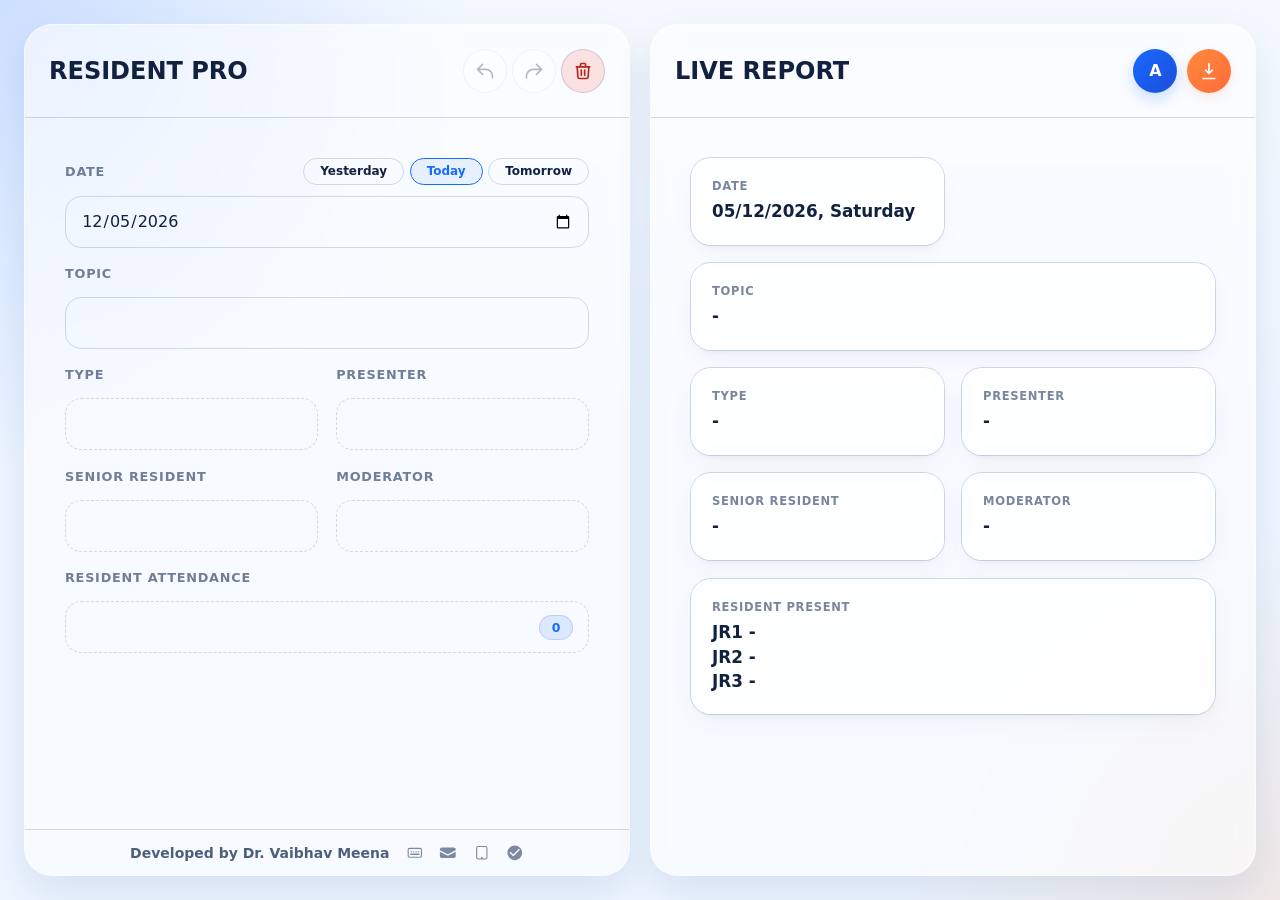
==== commit 9257461e: "Introduced redo and undo in R-Pro" ====
--- a/Resident-Pro/index.html
+++ b/Resident-Pro/index.html
@@ -35,11 +35,23 @@
         <aside class="panel-shell input-shell">
             <header class="app-header">
                 <h1 class="caps-bold-heading">Resident Pro</h1>
-                <button id="clearButton" class="header-icon-button danger" type="button" title="Reset" aria-label="Reset form">
-                    <svg viewBox="0 0 24 24" fill="none" stroke="currentColor" aria-hidden="true">
-                        <path stroke-linecap="round" stroke-linejoin="round" stroke-width="2" d="M19 7l-.867 12.142A2 2 0 0 1 16.138 21H7.862a2 2 0 0 1-1.995-1.858L5 7m5 4v6m4-6v6m1-10V4a1 1 0 0 0-1-1h-4a1 1 0 0 0-1 1v3M4 7h16"></path>
-                    </svg>
-                </button>
+                <div class="flex gap-3">
+                    <button id="undoButton" class="header-icon-button" type="button" title="Undo" aria-label="Undo last change" disabled>
+                        <svg viewBox="0 0 24 24" fill="none" stroke="currentColor" aria-hidden="true">
+                            <path stroke-linecap="round" stroke-linejoin="round" stroke-width="2" d="M3 10h10a8 8 0 0 1 8 8v2M3 10l6 6m-6-6 6-6"></path>
+                        </svg>
+                    </button>
+                    <button id="redoButton" class="header-icon-button" type="button" title="Redo" aria-label="Redo last change" disabled>
+                        <svg viewBox="0 0 24 24" fill="none" stroke="currentColor" aria-hidden="true">
+                            <path stroke-linecap="round" stroke-linejoin="round" stroke-width="2" d="M21 10H11a8 8 0 0 0-8 8v2m18-10-6 6m6-6-6-6"></path>
+                        </svg>
+                    </button>
+                    <button id="clearButton" class="header-icon-button danger" type="button" title="Reset" aria-label="Reset form">
+                        <svg viewBox="0 0 24 24" fill="none" stroke="currentColor" aria-hidden="true">
+                            <path stroke-linecap="round" stroke-linejoin="round" stroke-width="2" d="M19 7l-.867 12.142A2 2 0 0 1 16.138 21H7.862a2 2 0 0 1-1.995-1.858L5 7m5 4v6m4-6v6m1-10V4a1 1 0 0 0-1-1h-4a1 1 0 0 0-1 1v3M4 7h16"></path>
+                        </svg>
+                    </button>
+                </div>
             </header>
 
             <main id="inputContainer">
--- a/Resident-Pro/styles.css
+++ b/Resident-Pro/styles.css
@@ -62,8 +62,10 @@
 
 body {
     min-width: 1080px;
-    height: 100dvh;
-    overflow: hidden;
+    min-height: 100vh;
+    height: auto;
+    overflow-x: hidden;
+    overflow-y: auto;
     color: var(--text);
     background-color: var(--page);
     background-image:
@@ -99,10 +101,13 @@
 
 .app-shell {
     width: 100%;
-    height: 100dvh;
+    height: auto;
+    min-height: 100dvh;
     display: flex;
-    gap: 0.9rem;
-    padding: 0.9rem;
+    gap: 1.25rem;
+    padding: 1.5rem;
+    box-sizing: border-box;
+    overflow: visible;
 }
 
 .panel-shell {
@@ -123,19 +128,19 @@
 
 .input-shell,
 .report-shell {
-    flex: 1 1 0;
-    width: auto;
+    width: 50%;
+    flex: 0 0 calc((100% - 1.25rem) / 2);
 }
 
 .app-header,
 .report-header {
-    min-height: 4.85rem;
+    min-height: 5.6rem;
     flex-shrink: 0;
     display: flex;
     align-items: center;
     justify-content: space-between;
     gap: 1rem;
-    padding: 1.05rem 1.25rem;
+    padding: 1.5rem;
     border-bottom: 1px solid var(--border);
 }
 
@@ -286,7 +291,7 @@
     min-height: 0;
     flex: 1;
     overflow-y: auto;
-    padding: 1.4rem;
+    padding: 2.5rem;
 }
 
 #inputContainer::-webkit-scrollbar,
@@ -522,6 +527,11 @@
 
 .header-icon-button:hover {
     background: var(--surface-hover);
+}
+.header-icon-button:disabled {
+    opacity: 0.3;
+    cursor: not-allowed;
+    pointer-events: none;
 }
 
 .header-icon-button.danger {
@@ -670,29 +680,44 @@
 }
 
 #toast {
+    visibility: hidden;
+    opacity: 0;
     position: fixed;
     left: 50%;
-    bottom: 1.6rem;
-    z-index: 120;
-    max-width: min(24rem, calc(100vw - 2.4rem));
-    transform: translateX(-50%) translateY(0.8rem);
-    border: 1px solid var(--border);
-    border-radius: 999px;
-    padding: 0.75rem 1.25rem;
-    color: var(--text);
-    background: var(--panel-strong);
-    box-shadow: var(--shadow);
-    font-size: 0.86rem;
-    font-weight: 850;
-    opacity: 0;
-    pointer-events: none;
-    transition: opacity 0.18s ease, transform 0.18s ease;
-    will-change: transform, opacity;
+    transform: translateX(-50%);
+    bottom: 30px;
+    background-color: #322F35;
+    color: #F5EFF7;
+    padding: 0.75rem 1.5rem;
+    border-radius: 99px;
+    z-index: 100;
+    transition: all 0.3s;
+    font-size: 0.875rem;
 }
 
 #toast.show {
-    transform: translateX(-50%) translateY(0);
+    visibility: visible;
     opacity: 1;
+    bottom: 50px;
+}
+
+#toast.error {
+    background-color: #fee2e2;
+    color: #7f1d1d;
+    border: 1px solid #ef4444;
+    box-shadow: 0 10px 24px rgba(127, 29, 29, 0.18);
+}
+
+.dark #toast.error {
+    background-color: #7f1d1d;
+    color: #fee2e2;
+    border: 1px solid #ef4444;
+    box-shadow: 0 10px 24px rgba(0, 0, 0, 0.4);
+}
+
+.dark #toast {
+    background-color: #322F35;
+    color: #F5EFF7;
 }
 
 .hidden {
@@ -1026,19 +1051,19 @@
 
 @media (max-height: 780px) {
     .app-shell {
-        padding: 0.75rem;
-        gap: 0.75rem;
+        padding: 1rem;
+        gap: 1rem;
     }
 
     .app-header,
     .report-header {
-        min-height: 4.4rem;
-        padding: 0.9rem 1.1rem;
+        min-height: 4.8rem;
+        padding: 1.1rem 1.25rem;
     }
 
     #inputContainer,
     #outputPanel {
-        padding: 0.9rem;
+        padding: 1.25rem;
     }
 
     .form-stack,
@@ -1056,3 +1081,21 @@
         padding: 0.78rem;
     }
 }
+
+@media (min-width: 1025px) {
+    body {
+        overflow: hidden;
+        height: 100dvh;
+    }
+
+    .app-shell {
+        height: 100dvh;
+        min-height: 100dvh;
+        overflow: hidden;
+    }
+
+    .input-shell,
+    .report-shell {
+        height: 100%;
+    }
+}
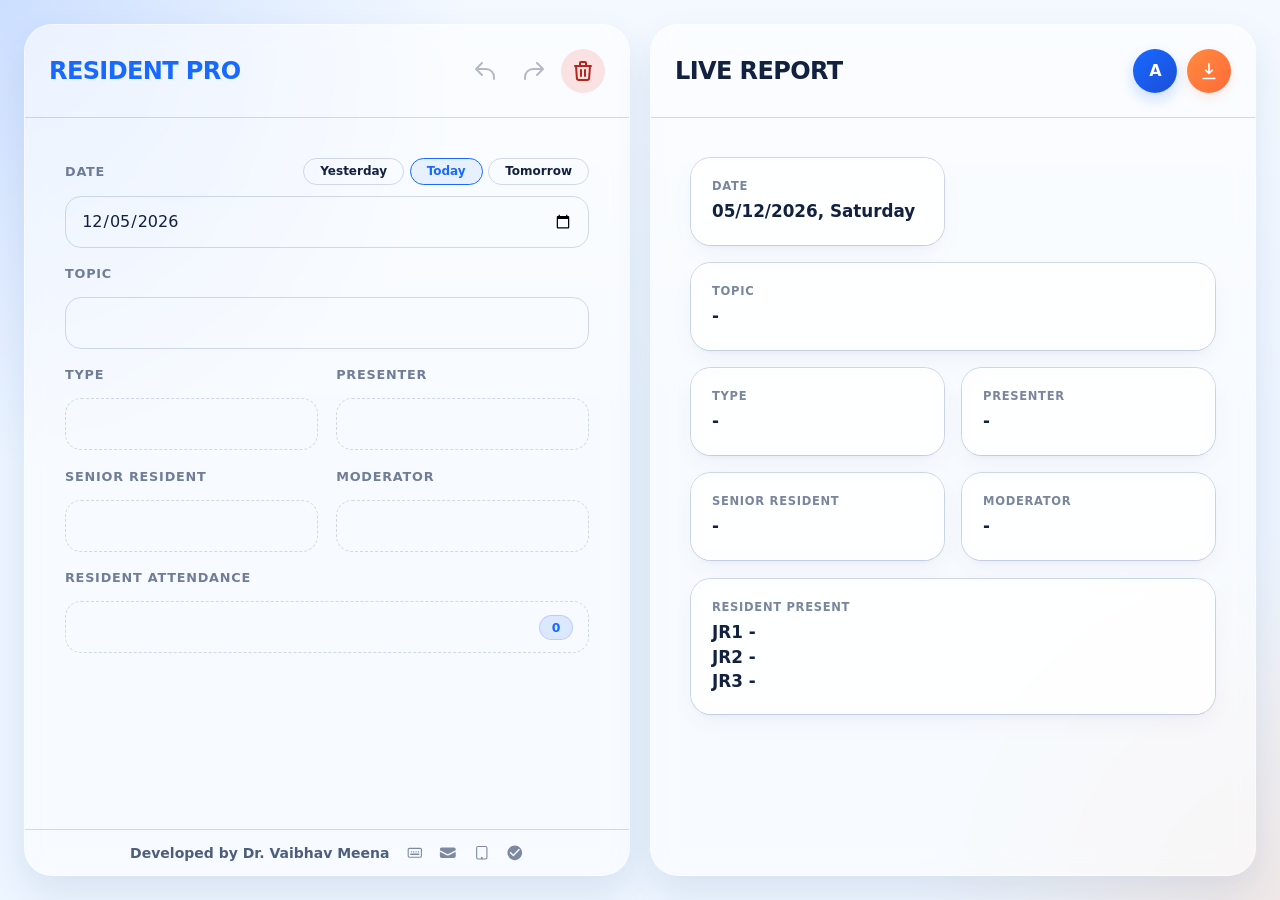
==== commit 30935788: "UI sync of attendance Pro and REsident Pro" ====
--- a/Resident-Pro/index.html
+++ b/Resident-Pro/index.html
@@ -36,17 +36,17 @@
             <header class="app-header">
                 <h1 class="caps-bold-heading">Resident Pro</h1>
                 <div class="flex gap-3">
-                    <button id="undoButton" class="header-icon-button" type="button" title="Undo" aria-label="Undo last change" disabled>
+                    <button id="undoButton" class="header-toolbar-btn" type="button" title="Undo" aria-label="Undo last change" disabled>
                         <svg viewBox="0 0 24 24" fill="none" stroke="currentColor" aria-hidden="true">
                             <path stroke-linecap="round" stroke-linejoin="round" stroke-width="2" d="M3 10h10a8 8 0 0 1 8 8v2M3 10l6 6m-6-6 6-6"></path>
                         </svg>
                     </button>
-                    <button id="redoButton" class="header-icon-button" type="button" title="Redo" aria-label="Redo last change" disabled>
+                    <button id="redoButton" class="header-toolbar-btn" type="button" title="Redo" aria-label="Redo last change" disabled>
                         <svg viewBox="0 0 24 24" fill="none" stroke="currentColor" aria-hidden="true">
                             <path stroke-linecap="round" stroke-linejoin="round" stroke-width="2" d="M21 10H11a8 8 0 0 0-8 8v2m18-10-6 6m6-6-6-6"></path>
                         </svg>
                     </button>
-                    <button id="clearButton" class="header-icon-button danger" type="button" title="Reset" aria-label="Reset form">
+                    <button id="clearButton" class="header-toolbar-btn danger" type="button" title="Reset" aria-label="Reset form">
                         <svg viewBox="0 0 24 24" fill="none" stroke="currentColor" aria-hidden="true">
                             <path stroke-linecap="round" stroke-linejoin="round" stroke-width="2" d="M19 7l-.867 12.142A2 2 0 0 1 16.138 21H7.862a2 2 0 0 1-1.995-1.858L5 7m5 4v6m4-6v6m1-10V4a1 1 0 0 0-1-1h-4a1 1 0 0 0-1 1v3M4 7h16"></path>
                         </svg>
--- a/Resident-Pro/styles.css
+++ b/Resident-Pro/styles.css
@@ -124,6 +124,7 @@
 }
 .dark .panel-shell {
     border-color: var(--border);
+    box-shadow: 0 12px 24px rgba(0,0,0,0.38);
 }
 
 .input-shell,
@@ -134,7 +135,7 @@
 
 .app-header,
 .report-header {
-    min-height: 5.6rem;
+    min-height: 0;
     flex-shrink: 0;
     display: flex;
     align-items: center;
@@ -282,8 +283,11 @@
     font-size: 1.5rem;
     line-height: 2rem;
     font-weight: 700;
-    letter-spacing: 0;
+    letter-spacing: -0.025em;
     text-transform: uppercase;
+}
+.app-header .caps-bold-heading {
+    color: var(--primary);
 }
 
 #inputContainer,
@@ -292,6 +296,17 @@
     flex: 1;
     overflow-y: auto;
     padding: 2.5rem;
+}
+
+.dark .app-header,
+.dark .report-header,
+.dark .developer-credit {
+    background: linear-gradient(180deg, rgba(8, 11, 16, 0.94), rgba(4, 7, 12, 0.92));
+}
+
+.dark #inputContainer,
+.dark #outputPanel {
+    background: linear-gradient(180deg, rgba(9, 13, 19, 0.28), rgba(3, 5, 9, 0.12));
 }
 
 #inputContainer::-webkit-scrollbar,
@@ -536,6 +551,48 @@
 
 .header-icon-button.danger {
     color: var(--danger);
+    background: var(--danger-soft);
+}
+
+.header-toolbar-btn {
+    width: 2.75rem;
+    height: 2.75rem;
+    display: inline-grid;
+    place-items: center;
+    padding: 0.625rem;
+    border: 0;
+    border-radius: 999px;
+    color: inherit;
+    background: transparent;
+    transition: background-color 0.16s ease, transform 0.16s ease, opacity 0.16s ease;
+}
+
+.header-toolbar-btn svg {
+    width: 1.5rem;
+    height: 1.5rem;
+    stroke-width: 2;
+}
+
+.header-toolbar-btn:hover {
+    background: rgba(0, 0, 0, 0.05);
+}
+
+.dark .header-toolbar-btn:hover {
+    background: rgba(255, 255, 255, 0.1);
+}
+
+.header-toolbar-btn:disabled {
+    opacity: 0.3;
+    cursor: not-allowed;
+    pointer-events: none;
+}
+
+.header-toolbar-btn.danger {
+    color: var(--danger);
+    background: var(--danger-soft);
+}
+
+.header-toolbar-btn.danger:hover {
     background: var(--danger-soft);
 }
 
@@ -1057,7 +1114,7 @@
 
     .app-header,
     .report-header {
-        min-height: 4.8rem;
+        min-height: 0;
         padding: 1.1rem 1.25rem;
     }
 
